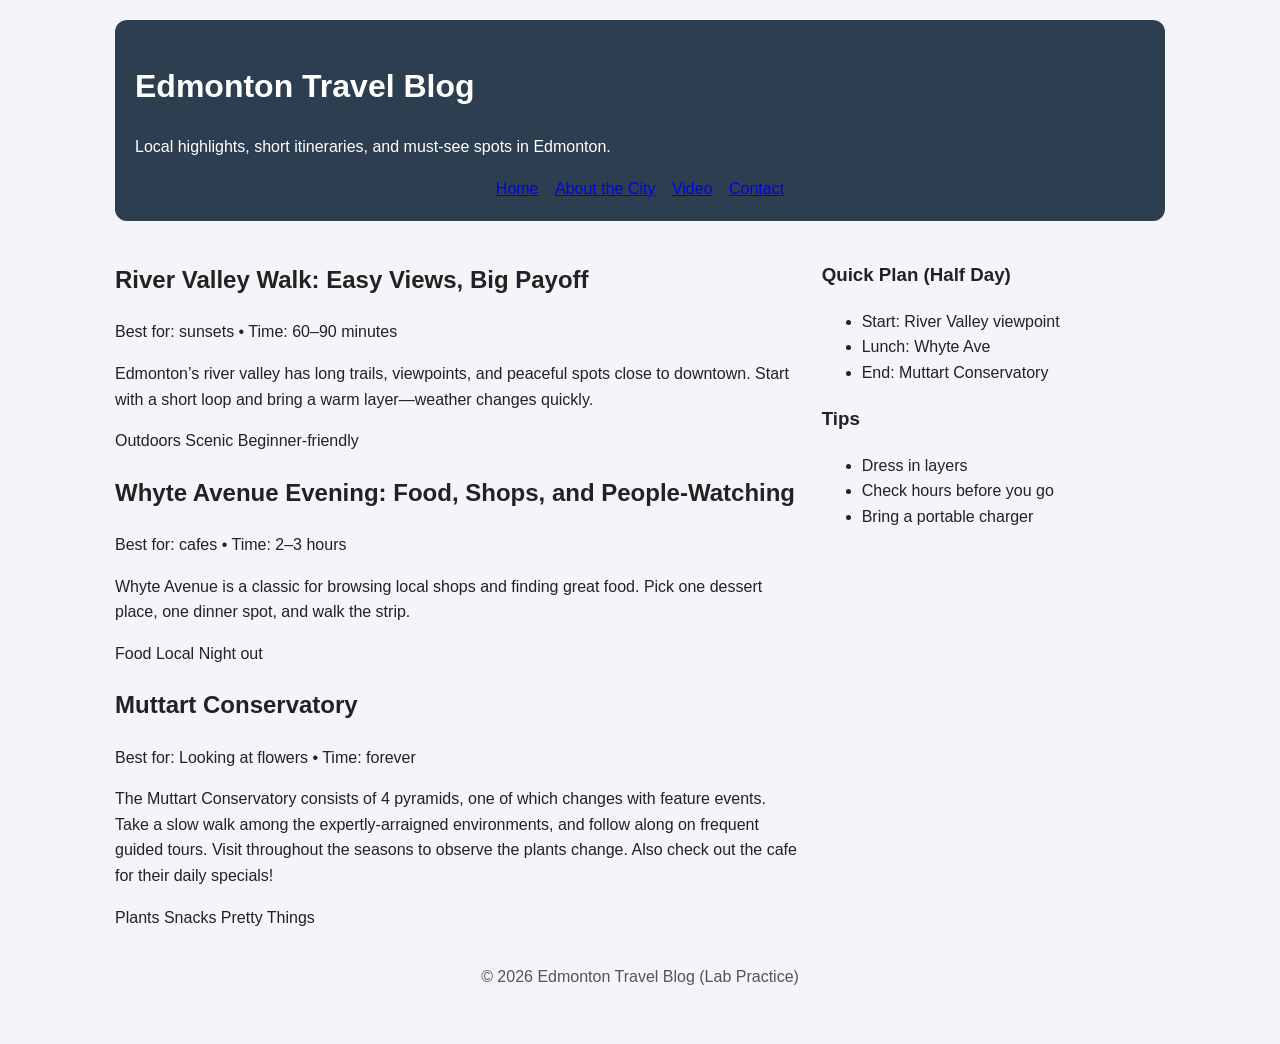
==== index.html @ 5095b94a "first commit" ====
<!DOCTYPE html>
<html lang="en">

<head>
    <!-- Character encoding -->
    <meta charset="UTF-8" />
    <!-- Responsive scaling for mobile -->
    <meta name="viewport" content="width=device-width, initial-scale=1" />
    <title>Edmonton Travel Blog | Home</title>
    <!-- All pages share ONE stylesheet -->
    <link rel="stylesheet" href="style.css" />
</head>

<body>
    <!-- Container centers the site and controls max-width -->
    <div class="container">
        <header class="site-header">
            <h1>Edmonton Travel Blog</h1>
            <p>Local highlights, short itineraries, and must-see spots in Edmonton.</p>
            <!-- Navigation is a list; CSS will turn it into a nav bar -->
            <nav class="site-nav">
                <ul>
                    <li><a class="active" href="index.html">Home</a></li>
                    <li><a href="city.html">About the City</a></li>
                    <li><a href="video.html">Video</a></li>
                    <li><a href="contact.html">Contact</a></li>
                </ul>
            </nav>
        </header>
        <!-- Two-column layout: main content + sidebar -->
        <main class="layout">
            <section class="main">
                <article class="card">
                    <h2>River Valley Walk: Easy Views, Big Payoff</h2>
                    <div class="meta">Best for: sunsets • Time: 60–90 minutes</div>
                    <p>
                        Edmonton’s river valley has long trails, viewpoints, and peaceful spots
                        close to downtown. Start with a short loop and bring a warm layer—weather
                        changes quickly.
                    </p>
                    <div class="tags">
                        <span class="tag">Outdoors</span>
                        <span class="tag">Scenic</span>
                        <span class="tag">Beginner-friendly</span>
                    </div>
                </article>
                <article class="card">
                    <h2>Whyte Avenue Evening: Food, Shops, and People-Watching</h2>
                    <div class="meta">Best for: cafes • Time: 2–3 hours</div>
                    <p>
                        Whyte Avenue is a classic for browsing local shops and finding great food.
                        Pick one dessert place, one dinner spot, and walk the strip.
                    </p>
                    <div class="tags">
                        <span class="tag">Food</span>
                        <span class="tag">Local</span>
                        <span class="tag">Night out</span>
                    </div>
                </article>
                <!-- TODO (HTML #1):
                    Add ONE more blog post as <article class="card"> with:
                    - a place in Edmonton (example: Muttart Conservatory, Fort Edmonton Park,
                    Royal Alberta Museum)
                    - a <div class="meta"> line
                    - at least TWO <span class="tag"> tags
                -->
                <article class="card">
                    <h2>Muttart Conservatory</h2>
                    <div class="meta">Best for: Looking at flowers • Time: forever </div>
                    <p>
                        The Muttart Conservatory consists of 4 pyramids, one of 
                        which changes with feature events. Take a slow walk 
                        among the expertly-arraigned environments, and follow
                        along on frequent guided tours. Visit throughout the 
                        seasons to observe the plants change. Also check out
                        the cafe for their daily specials!
                    </p>
                    <div class="tags">
                        <span class="tag">Plants</span>
                        <span class="tag">Snacks</span>
                        <span class="tag">Pretty Things</span>
                    </div>
                </article>

                <!-- TODO (HTML #2):
                Add another card at the bottom:
                - heading and 2–3 sentences describing what the blog is about
                -->

            </section>
            <aside class="sidebar">
                <div class="card">
                    <h3>Quick Plan (Half Day)</h3>
                    <ul>
                        <li>Start: River Valley viewpoint</li>
                        <li>Lunch: Whyte Ave</li>
                        <li>End: Muttart Conservatory</li>
                    </ul>
                </div>
                <div class="card">
                    <h3>Tips</h3>
                    <ul>
                        <li>Dress in layers</li>
                        <li>Check hours before you go</li>
                        <li>Bring a portable charger</li>
                    </ul>
                </div>
                <!-- TODO (HTML #3):
Add one more sidebar card:
- Title: Getting Around
- List with 2/3 items (walk, transit, rideshare, etc.)
-->
            </aside>
        </main>
        <footer class="site-footer">
            <p>&copy; 2026 Edmonton Travel Blog (Lab Practice)</p>
        </footer>
    </div>
</body>

</html>
---- style.css ----
/* ---------------------------
style.css (Student Tasks Version)
Selectors + Box Model + Variables
---------------------------
HOW TO USE THIS FILE:
- Keep the selectors as they are (e.g., .site-nav a).
Only add properties inside { }.
- Use CSS variables with var(--name) whenever possible.
- Use the Box Model (padding, margin, border, border-radius) to
create spacing and “button/card” looks.
- After each edit: Save → Refresh the browser.
DEBUG TIP (CSS Cascade):
If a style does not apply, check:
1) selector matches the HTML element
2) you saved the file
3) no typos (property names, missing semicolons)
4) whether another rule overrides it (order/specificity)
*/
/* ---------------------------
CSS Variables:
You may keep these values or adjust them to create a different theme.
Typical values:
- colors in hex (#RRGGBB)
- common neutrals: light background, dark text
- one accent color used for highlights/hover
--------------------------- */
:root {
    --bg: #f4f4f9;
    /* background color (light) */
    --text: #222;
    /* main text color (dark) */
    --primary: #2c3e50;
    /* header/nav background color */
    --accent: #0A6C74;
    /* highlight/hover color */
    --white: #ffffff;
    /* white */
    --border: #ddd;
    /* light border color */
}

/* Base styles (inheritance applies to many text properties)
You can adjust:
Page 8 of 15
- font-family (Arial, Helvetica, sans-serif)
- line-height (e.g., 1.4 to 1.8)
- background and color using variables */
body {
    margin: 0;
    font-family: Arial, sans-serif;
    background: var(--bg);
    color: var(--text);
    line-height: 1.6;
}

/* Centers page content and prevents text from stretching too wide
You can adjust:
- max-width (e.g., 900px to 1200px)
- padding (e.g., 16px to 32px) */
.container {
    max-width: 1050px;
    margin: 0 auto;
    padding: 20px;
}

/* Header “banner”
You can adjust:
- padding (e.g., 16px–28px)
- border-radius (e.g., 8px–16px)
- background using var(--primary) */
.site-header {
    background: var(--primary);
    color: var(--white);
    padding: 20px;
    border-radius: 12px;
}

/* ---------------------------
Descendant selectors:
The UL is styled only inside .site-nav so other lists are unaffected.
Typical values:
- list-style: none; removes bullets
- text-align: center; centers the menu
--------------------------- */
.site-nav ul {
    list-style: none;
    margin: 0;
    padding: 0;
    text-align: center;
}

/* Each LI controls positioning of each menu item.
Typical values:
- display: inline-block; puts items side-by-side
- margin: small horizontal spacing like 4px–12px */
.site-nav li {
    display: inline-block;
    margin: 0 6px;
}

/* TODO (CSS #1): Nav links as buttons
Target: .site-nav a (the clickable element)
Typical values:
- display: inline-block so padding/background behave like a “button”.
Page 9 of 15
You should define more properties to make links look like buttons:
- text color: usually var(--white)
- remove underline: text-decoration (often 'none')
- padding: increases clickable area (common: vertical 8–12px, horizontal 12–22px)
- border-radius: rounding (common: 4px–12px; or 999px for pill style)
Optional additions:
- background for non-hover state (transparent or subtle)
- font-weight (normal/bold)
- transition: smooth hover effect (often background-color 0.2s–0.3s)
*/
.site-nav a {
    display: inline-block;
    /* add more properties here */
}

/* TODO (CSS #2): Hover effect
Target: .site-nav a:hover
You should define what changes when the mouse hovers:
- background color: commonly var(--accent)
- optionally adjust text color (if contrast becomes poor)
- optionally change underline/border effect instead of background (design choice)
*/
.site-nav a:hover {
    /* add properties here */
}

/* TODO (CSS #3): Active link highlight
Target: .site-nav a.active
This should make the current page link look “selected.”
Common approaches (choose one):
- subtle background (semi-transparent white)
- underline or border-bottom
- slightly different text color
- stronger font-weight
Keep it visually consistent with your hover style.
*/
.site-nav a.active {
    /* add properties here */
}

/* Two-column layout (Flexbox)
You may keep this as-is. CSS Layouts will be taught be in a future lecture
Typical values:
- gap: 12px–28px */
.layout {
    margin-top: 20px;
    display: flex;
    gap: 20px;
}

.main {
    flex: 2;
}

.sidebar {
    flex: 1;
}

/* TODO (CSS #4): Sidebar card look
Target: .sidebar
Goal: Make the sidebar area look like a clean panel.
Typical properties:
- background: var(--white)
- padding: 12px–20px
- border: 1px solid var(--border)
- border-radius: 8px–16px
Optional:
- slightly different background (very light tint)
*/
.sidebar {
    /* add properties here */
}

/* TODO (CSS #5): Card styling (Box Model)
Target: .card
Goal: Make every card look like a readable block.
Typical properties:
- background: var(--white)
- padding: 14px–20px
- margin-bottom: 12px–18px
- border: 1px solid var(--border)
- border-radius: 8px–16px
Optional:
- box-shadow for depth (subtle; do not overdo)
*/
.card {
    /* add properties here */
}

/* TODO (CSS #6): Meta line
Target: .meta
Goal: Smaller, less prominent text than body content.
Typical properties:
- font-size: around 0.85rem–0.95rem
- color: a muted grey (e.g., #666 or #777)
- margin-bottom: 6px–12px
*/
.meta {
    /* add properties here */
}

/* TODO (CSS #7): Tag “pill” styling
Target: .tag
Typical values:
- display: inline-block so padding/background behave properly.
Goal: Define more properties to make tags look like pill labels
- padding: small (vertical 4–7px, horizontal 10–16px)
- margin: small spacing between tags
- border: 1px solid (often #ccc or var(--border))
- border-radius: very large (e.g., 999px) for pill shape
Page 11 of 15
Optional:
- background: white or very light tint
- text color: var(--primary) or var(--text)
*/
.tag {
    display: inline-block;
    /* add more properties here */
}

/* TODO (CSS #8): Video container
Target: .video-wrap
Goal: The iframe should appear inside a neat frame with rounded corners.
Typical properties:
- border: 1px solid var(--border)
- border-radius: 8px–16px
- overflow: hidden (important for rounded corners)
- background: #000 (prevents white gaps around the video)
*/
.video-wrap {
    /* add properties here */
}

.video-wrap iframe {
    width: 100%;
    height: 420px;
    border: 0;
    display: block;
}

/* TODO (CSS #9): ID selector example
Target: #featured-video
- styles ONLY the element with id="featured-video"
Goal: Use this to emphasize the featured section
- this is more specific than .card
*/
#featured-video {
    /* Examples of what you CAN define here:
- a different border style (solid/dashed)
- a thicker border width
- extra padding or margin
- a subtle background tint
- a stronger border-left accent
*/
}

/* TODO (CSS #10): Notice styling
Target: .notice
Goal: Make instruction boxes stand out.
Typical properties:
- border: dashed (e.g., 1px dashed #bbb)
- padding: 10px–14px
- border-radius: 8px–16px
Optional:
- background: white or a very light tint
- slightly muted text color
*/
.notice {
    /* add properties here */
}

/* Footer
You can adjust padding and color but keep it readable. */
.site-footer {
    text-align: center;
    padding: 18px 10px;
    color: #555;
}
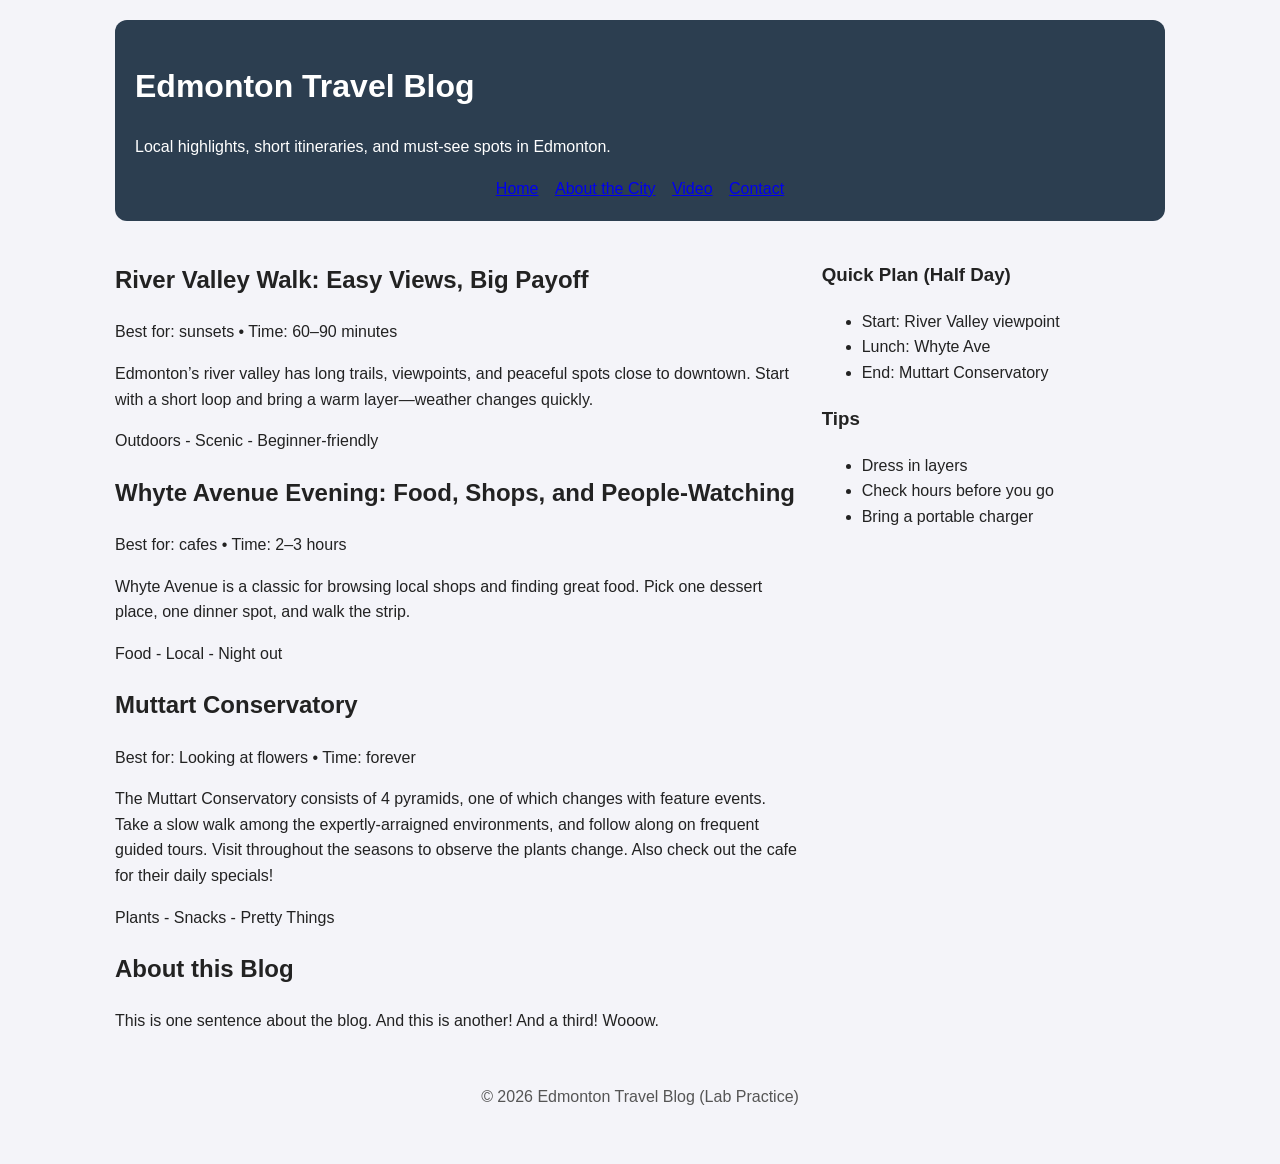
==== commit 792f13d6: "Finished TODO 2" ====
--- a/index.html
+++ b/index.html
@@ -39,8 +39,8 @@
                         changes quickly.
                     </p>
                     <div class="tags">
-                        <span class="tag">Outdoors</span>
-                        <span class="tag">Scenic</span>
+                        <span class="tag">Outdoors -</span>
+                        <span class="tag">Scenic -</span>
                         <span class="tag">Beginner-friendly</span>
                     </div>
                 </article>
@@ -52,8 +52,8 @@
                         Pick one dessert place, one dinner spot, and walk the strip.
                     </p>
                     <div class="tags">
-                        <span class="tag">Food</span>
-                        <span class="tag">Local</span>
+                        <span class="tag">Food -</span>
+                        <span class="tag">Local -</span>
                         <span class="tag">Night out</span>
                     </div>
                 </article>
@@ -76,8 +76,8 @@
                         the cafe for their daily specials!
                     </p>
                     <div class="tags">
-                        <span class="tag">Plants</span>
-                        <span class="tag">Snacks</span>
+                        <span class="tag">Plants -</span>
+                        <span class="tag">Snacks -</span>
                         <span class="tag">Pretty Things</span>
                     </div>
                 </article>
@@ -86,6 +86,15 @@
                 Add another card at the bottom:
                 - heading and 2–3 sentences describing what the blog is about
                 -->
+
+                <div class="card">
+                    <h2>About this Blog</h2>
+                    <p>
+                        This is one sentence about the blog. And this is another!
+                        And a third! Wooow.
+                    </p>
+
+                </div>
 
             </section>
             <aside class="sidebar">
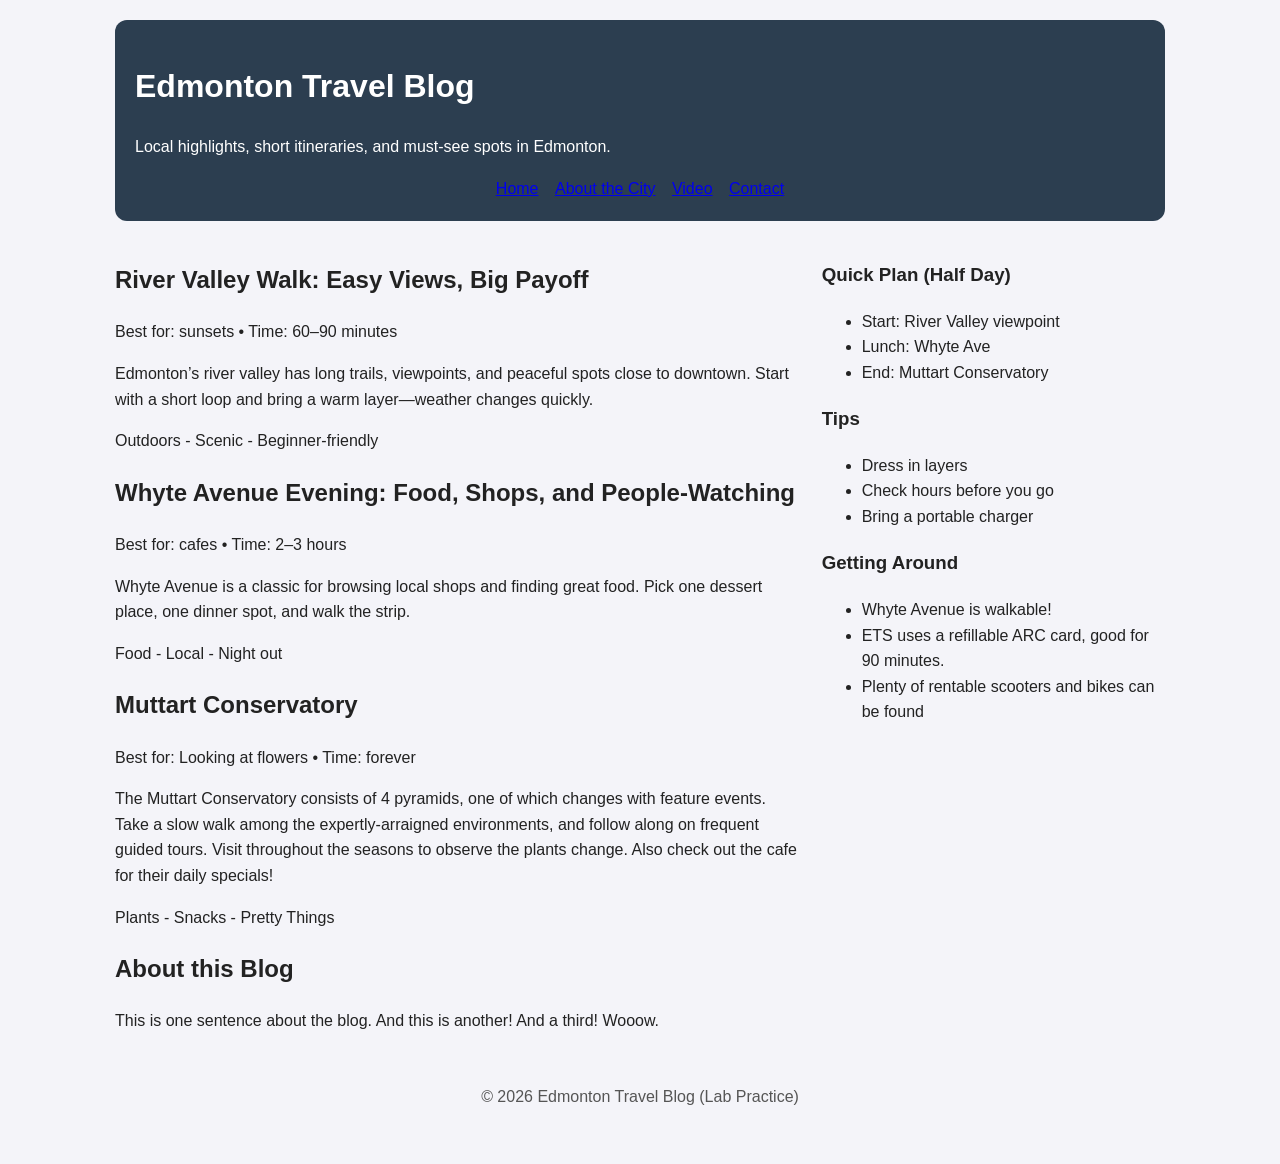
==== commit bd8aa815: "Completed TODO 3" ====
--- a/index.html
+++ b/index.html
@@ -68,10 +68,10 @@
                     <h2>Muttart Conservatory</h2>
                     <div class="meta">Best for: Looking at flowers • Time: forever </div>
                     <p>
-                        The Muttart Conservatory consists of 4 pyramids, one of 
-                        which changes with feature events. Take a slow walk 
+                        The Muttart Conservatory consists of 4 pyramids, one of
+                        which changes with feature events. Take a slow walk
                         among the expertly-arraigned environments, and follow
-                        along on frequent guided tours. Visit throughout the 
+                        along on frequent guided tours. Visit throughout the
                         seasons to observe the plants change. Also check out
                         the cafe for their daily specials!
                     </p>
@@ -115,10 +115,18 @@
                     </ul>
                 </div>
                 <!-- TODO (HTML #3):
-Add one more sidebar card:
-- Title: Getting Around
-- List with 2/3 items (walk, transit, rideshare, etc.)
--->
+                    Add one more sidebar card:
+                    - Title: Getting Around
+                    - List with 2/3 items (walk, transit, rideshare, etc.)
+                    -->
+                <div class="card">
+                    <h3>Getting Around</h3>
+                    <ul>
+                        <li>Whyte Avenue is walkable!</li>
+                        <li>ETS uses a refillable ARC card, good for 90 minutes.</li>
+                        <li>Plenty of rentable scooters and bikes can be found</li>
+                    </ul>
+                </div>
             </aside>
         </main>
         <footer class="site-footer">
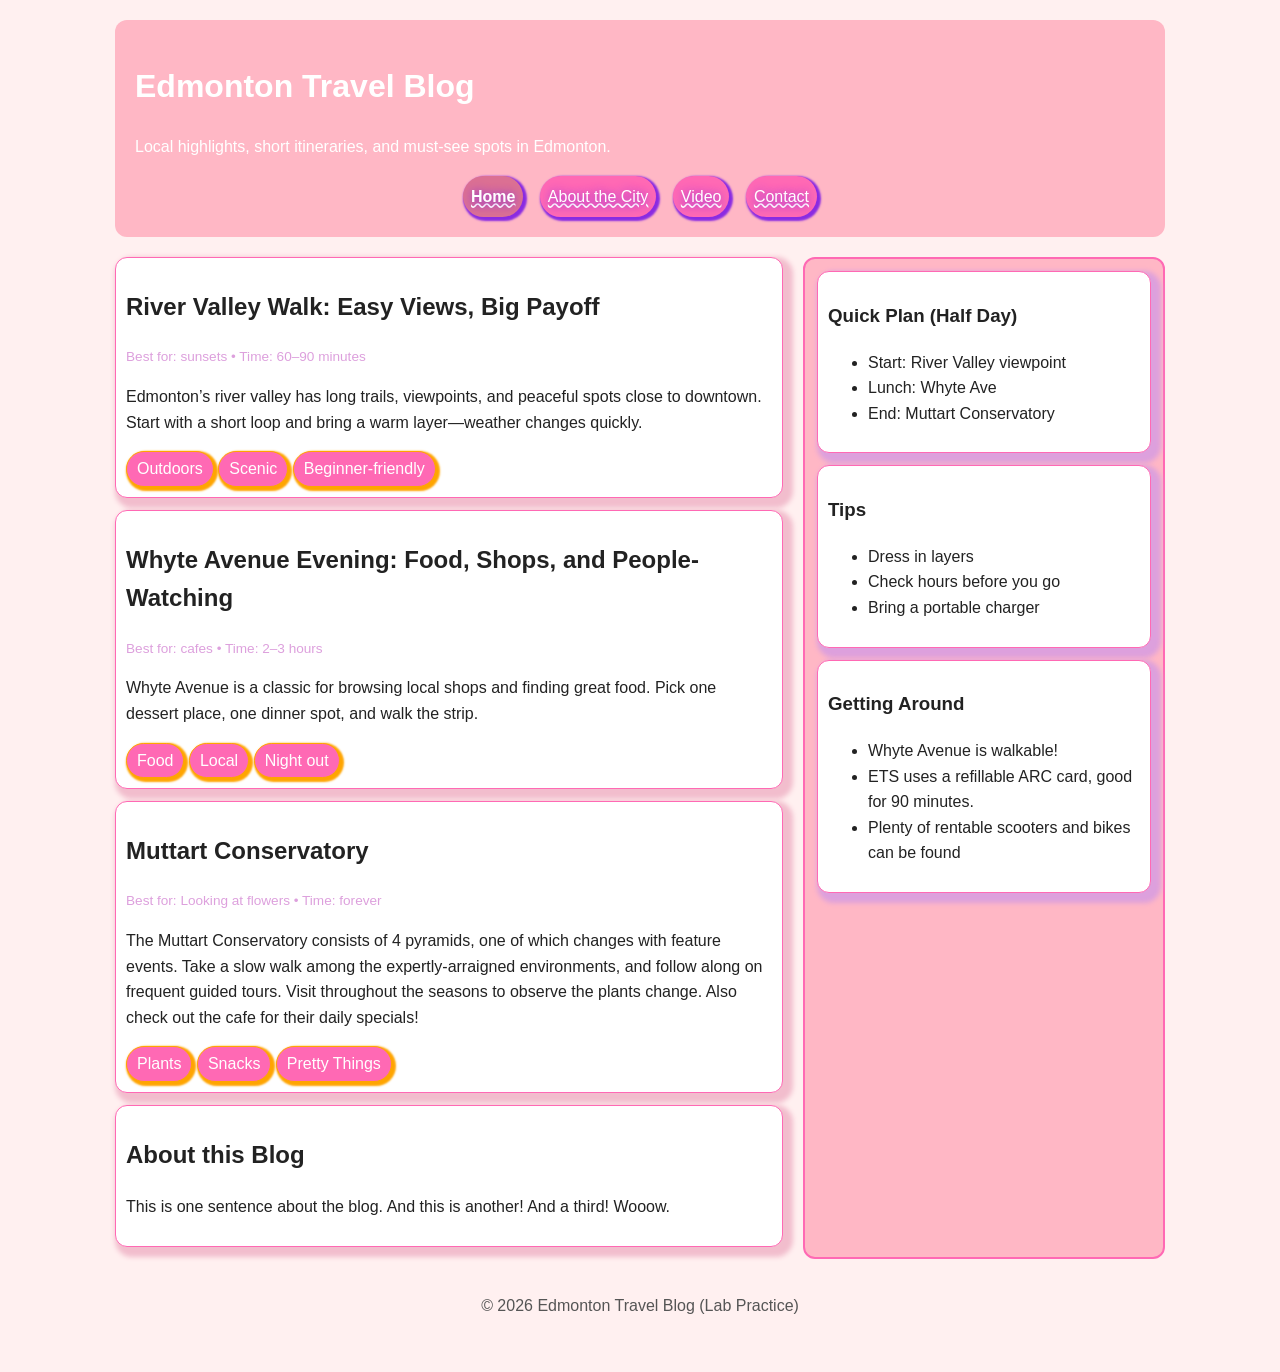
==== commit 114a1845: "Added more colour" ====
--- a/index.html
+++ b/index.html
@@ -39,8 +39,8 @@
                         changes quickly.
                     </p>
                     <div class="tags">
-                        <span class="tag">Outdoors -</span>
-                        <span class="tag">Scenic -</span>
+                        <span class="tag">Outdoors</span>
+                        <span class="tag">Scenic</span>
                         <span class="tag">Beginner-friendly</span>
                     </div>
                 </article>
@@ -52,8 +52,8 @@
                         Pick one dessert place, one dinner spot, and walk the strip.
                     </p>
                     <div class="tags">
-                        <span class="tag">Food -</span>
-                        <span class="tag">Local -</span>
+                        <span class="tag">Food</span>
+                        <span class="tag">Local</span>
                         <span class="tag">Night out</span>
                     </div>
                 </article>
@@ -76,8 +76,8 @@
                         the cafe for their daily specials!
                     </p>
                     <div class="tags">
-                        <span class="tag">Plants -</span>
-                        <span class="tag">Snacks -</span>
+                        <span class="tag">Plants</span>
+                        <span class="tag">Snacks</span>
                         <span class="tag">Pretty Things</span>
                     </div>
                 </article>
--- a/style.css
+++ b/style.css
@@ -25,23 +25,23 @@
 - one accent color used for highlights/hover
 --------------------------- */
 :root {
-    --bg: #f4f4f9;
+    --bg: #fff0f0;
     /* background color (light) */
     --text: #222;
     /* main text color (dark) */
-    --primary: #2c3e50;
+    --primary: #FFB7C5;
     /* header/nav background color */
-    --accent: #0A6C74;
+    --accent: #FF69B4;
     /* highlight/hover color */
     --white: #ffffff;
     /* white */
-    --border: #ddd;
+    --border: #FF69B4;
     /* light border color */
+    --shadow: #f2BDCD;
 }
 
 /* Base styles (inheritance applies to many text properties)
 You can adjust:
-Page 8 of 15
 - font-family (Arial, Helvetica, sans-serif)
 - line-height (e.g., 1.4 to 1.8)
 - background and color using variables */
@@ -100,8 +100,7 @@
 
 /* TODO (CSS #1): Nav links as buttons
 Target: .site-nav a (the clickable element)
-Typical values:
-- display: inline-block so padding/background behave like a “button”.
+Typical values:block so padding/background behave like a “button”.
 Page 9 of 15
 You should define more properties to make links look like buttons:
 - text color: usually var(--white)
@@ -116,6 +115,13 @@
 .site-nav a {
     display: inline-block;
     /* add more properties here */
+    color: var(--white);
+    text-decoration: underline wavy;
+    padding: 8px;
+    border-radius: 999px;
+    background-color: #FF69B4;
+    box-shadow: 2px 2px 2px 2px blueviolet;
+    text-shadow: 0 0 10px blueviolet;  
 }
 
 /* TODO (CSS #2): Hover effect
@@ -127,6 +133,11 @@
 */
 .site-nav a:hover {
     /* add properties here */
+    background-color: #FF69B4;
+    color: blueviolet;
+    box-shadow: 2px 2px 2px 2px blueviolet;
+    text-decoration: underline solid;
+    transform:translateY(2px)
 }
 
 /* TODO (CSS #3): Active link highlight
@@ -141,6 +152,8 @@
 */
 .site-nav a.active {
     /* add properties here */
+    background-color: palevioletred;
+    font-weight: bold;
 }
 
 /* Two-column layout (Flexbox)
@@ -155,6 +168,7 @@
 
 .main {
     flex: 2;
+
 }
 
 .sidebar {
@@ -174,6 +188,10 @@
 */
 .sidebar {
     /* add properties here */
+    background: var(--primary);
+    border-radius: 12px;
+    padding: 12px;
+    border: 2px solid var(--border)
 }
 
 /* TODO (CSS #5): Card styling (Box Model)
@@ -190,6 +208,32 @@
 */
 .card {
     /* add properties here */
+    border-radius: 12px;
+    padding: 10px;
+    margin-bottom: 12px;
+    background-color: 10px 10px #fff0f0;
+    box-shadow: 5px 5px 5px 5px var(--shadow);
+    border: 1px solid var(--border);
+    background: var(--white)
+}
+
+.card:hover {
+    background: var(--white);
+    box-shadow: 8px 8px 8px 4px var(--shadow);
+    border: 1px dashed var(--border);
+    transform: translateY(-2px);
+}
+
+/* Sidebar-only card styles */ 
+.sidebar .card {
+    box-shadow: 5px 5px 5px 5px plum;
+}
+
+.sidebar .card:hover {
+    background: var(--white);
+    box-shadow: 7px 7px 7px 7px plum;
+    border: 1px dashed var(--border);
+    transform: translateY(-2px);
 }
 
 /* TODO (CSS #6): Meta line
@@ -202,6 +246,9 @@
 */
 .meta {
     /* add properties here */
+    font-size: 0.85rem;
+    color: plum;
+    margin-bottom: 6px;
 }
 
 /* TODO (CSS #7): Tag “pill” styling
@@ -221,6 +268,16 @@
 .tag {
     display: inline-block;
     /* add more properties here */
+    padding-top: 4px;
+    padding-bottom: 4px;
+    padding-left: 10px;
+    padding-right: 10px;
+    border: 1px solid orange;
+    border-radius: 999px;
+    background: var(--shadow);
+    background-color: #FF69B4;
+    color: var(--white);
+    box-shadow: 2px 2px 2px 2px orange;
 }
 
 /* TODO (CSS #8): Video container
@@ -234,6 +291,10 @@
 */
 .video-wrap {
     /* add properties here */
+    border: 1px solid var(--border);
+    border-radius: 12px;
+    overflow: hidden;
+    background: #000;
 }
 
 .video-wrap iframe {
@@ -257,6 +318,10 @@
 - a subtle background tint
 - a stronger border-left accent
 */
+    border: plum;
+    border-style: dashed;
+    box-shadow: 4px 4px 4px 4px plum;
+
 }
 
 /* TODO (CSS #10): Notice styling
@@ -269,9 +334,25 @@
 Optional:
 - background: white or a very light tint
 - slightly muted text color
+    muted is boring
 */
 .notice {
     /* add properties here */
+    padding: 10px;
+    border-radius: 10px;
+    background-color: var(--border);
+    border-color: blueviolet;
+    box-shadow: 0 0 20px 5px blueviolet; 
+    color: var(--white);
+    text-align: center;
+    text-shadow: 0 0 10px blueviolet;  
+}
+
+.notice:hover {
+    background-color: violet !important;
+    box-shadow: 0 0 40px 5px blueviolet;
+    border: 2px solid blueviolet;
+    text-shadow: 0 0 10px blueviolet;           
 }
 
 /* Footer
